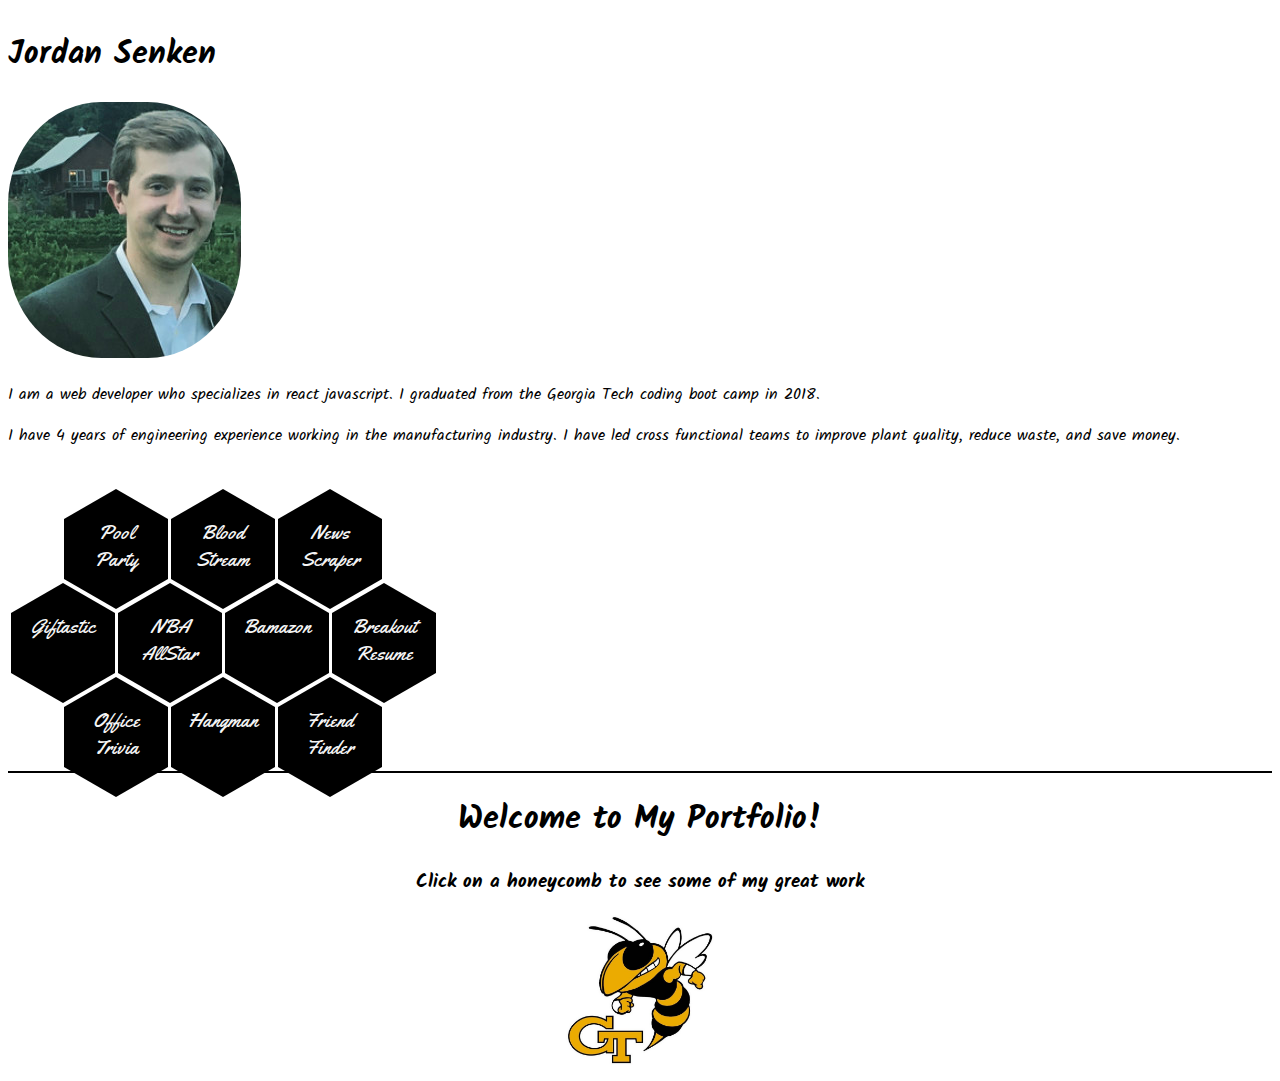
==== index.html @ 635cbb11 "index" ====
<!DOCTYPE html>
<html lang="en">
<head>
    <meta charset="UTF-8">
    <meta name="viewport" content="width=device-width, initial-scale=1.0">
    <meta http-equiv="X-UA-Compatible" content="ie=edge">
    <link rel="stylesheet" href="https://stackpath.bootstrapcdn.com/bootstrap/4.1.3/css/bootstrap.min.css" integrity="sha384-MCw98/SFnGE8fJT3GXwEOngsV7Zt27NXFoaoApmYm81iuXoPkFOJwJ8ERdknLPMO" crossorigin="anonymous">
    <link href="https://fonts.googleapis.com/css?family=Yellowtail" rel="stylesheet">
    <link href="https://fonts.googleapis.com/css?family=Kalam:400,700" rel="stylesheet">
    <link href="https://fonts.googleapis.com/css?family=Fredoka+One" rel="stylesheet">
    <link href="https://fonts.googleapis.com/css?family=Alfa+Slab+One" rel="stylesheet">
    <link href="https://fonts.googleapis.com/css?family=Russo+One" rel="stylesheet">
    <link href="https://fonts.googleapis.com/css?family=Patrick+Hand" rel="stylesheet">
    <link href="https://fonts.googleapis.com/css?family=Patua+One" rel="stylesheet">
    <link href="https://fonts.googleapis.com/css?family=Bangers" rel="stylesheet">
    <link href="https://fonts.googleapis.com/css?family=Glegoo" rel="stylesheet">
    <link href="https://fonts.googleapis.com/css?family=Boogaloo" rel="stylesheet">
    <link href="https://fonts.googleapis.com/css?family=Titan+One" rel="stylesheet">
    <link href="https://fonts.googleapis.com/css?family=Days+One" rel="stylesheet">

    <link rel="stylesheet" type="text/css" href="sheet.css">
    <title>Document</title>
    <script src="https://ajax.googleapis.com/ajax/libs/jquery/3.3.1/jquery.min.js"></script>
    <script src="logic.js"></script>
</head>
<body>
  <div class="container">
    <div class="row">
      <div class="col-md-6">
        <div class="row" id="title">
          <h1 id="myName">Jordan Senken</h1>
        </div>
        <div class="row">
          <div class="col-md-2"></div>
          <div class="col-md-4">
            <img src="./media/head.png" class="head">
          </div>
          <div class="col-md-4 col-sm-12">
            <p>
              I am a web developer who specializes in react javascript. I graduated from the Georgia Tech coding boot camp in 2018.
            </p>
            <p>
              I have 4 years of engineering experience working in the manufacturing industry. I have led cross functional teams to improve plant quality, reduce waste, and save money.
            </p>
          </div>
          <div class="col-md-2"></div>
        </div>
      </div>
      <div class="col-md-6" id="portfolio">
        <br>
        <div class="hex-row even">
          <div class="hex" id="poolParty" onclick="showPool()">
            <div class="top"></div>
            <div class="middle">
                <div>Pool</div>
                <div>Party</div>
            </div>
            <div class="bottom"></div>
          </div>
          <div class="hex" id="bloodStream" onclick="showBlood()">
            <div class="top"></div>
            <div class="middle">
                <div>Blood</div>
                <div>Stream</div>
              </div>
            <div class="bottom" id="newsScraper"></div>
          </div>
          <div class="hex" id="newsScrape" onclick="showNews()">
            <div class="top"></div>
            <div class="middle">
                <div>News</div>
                <div>Scraper</div>
            </div>
            <div class="bottom"></div>
          </div>
        </div>
        <div class="hex-row">
          <div class="hex" id="giftastic" onclick="showGif()">
            <div class="top"></div>
            <div class="middle">
                Giftastic
            </div>
            <div class="bottom"></div>
          </div>
          <div class="hex" id="nbaAllstar" onclick="showNBA()">
            <div class="top"></div>
            <div class="middle">
                <div>NBA</div>
                <div>AllStar</div>
            </div>
            <div class="bottom"></div>
          </div>
          <div class="hex" id="bamazon" onclick="showBA()">
            <div class="top"></div>
            <div class="middle">
              Bamazon
            </div>
            <div class="bottom"></div>
          </div>
          <div class="hex" id="breakout" onclick="showBr()">
            <div class="top"></div>
            <div class="middle">
                <div>Breakout</div>
                <div>Resume</div>
            </div>
            <div class="bottom"></div>
          </div>
        </div>
        <div class="hex-row even">
          <div class="hex" id="trivia" onclick="showTr()">
            <div class="top"></div>
            <div class="middle">
              <div>Office</div>
              <div>Trivia</div>
            </div>
            <div class="bottom"></div>
          </div>
          <div class="hex" id="hangman" onclick="showHM()">
            <div class="top"></div>
            <div class="middle">
              <div>Hangman</div>
            </div>
            <div class="bottom"></div>
          </div>
          <div class="hex" id="friend" onclick="showFF()">
            <div class="top"></div>
            <div class="middle">
              <div>Friend</div>
              <div>Finder</div>
            </div>
            <div class="bottom"></div>
          </div>
        </div>
      </div>
    </div>
    <div class="row" id="secondHalf">
        <div class="filler" id="nFiller">
            <div class="row">
              <div class="col-md-4"></div>
              <div class="col-md-4">
                <h1 id="welcome">Welcome to My Portfolio!</h1>             
              </div>
              <div class="col-md-4"></div>
            </div>
            <div class="row">
                <div class="col-md-4"></div>
                <div class="col-md-4">
                  <h3 id="welcome2"> Click on a honeycomb to see some of my great work</h3>
                </div>
                <div class="col-md-4"></div>
              </div>
            <div class="row">
              <div class="col-md-4"></div>
              <div class="col-md-4">
                <img class="buzz" src="./media/buzz.jpg">
              </div>
              <div class="col-md-4"></div>
            </div>
          </div>
      <div class="filler" id="ppFiller">
        <div class="row">
          <div class="col-md-4"></div>
          <div class="col-md-4">
            <h2 id="poolPartyH">Pool Party <img src="./media/pool.png" id="pool"></h2>             
          </div>
          <div class="col-md-4"></div>
        </div>
        <div class="row">
          <div class="col-md-2"></div>
          <div class="col-md-4">
            <img class="display" src="./imgs/pp.png">
          </div>
          <div class="col-md-4 info">
            <div class="desc" id="ppD">
              Pool party was a website created to allow friends to compete against each other by answering a series of questions before a big sporting or entertainment event. The idea was to create a second screen experience where a user could monitor which of their friends answered the most questions correctly as the event was going on.
            </div>
            <div class="tech">
              Technologies Used: React, Mongodb, Express, Passport, Bootstrap and JQuery
            </div>
            <hr>
            <a class="btn btn-secondary" target="_blank" role="button" href="https://github.com/jsenken/poolParty">Github</a>
            <a class="btn btn-secondary" target="_blank" role="button" href="https://pool--party.herokuapp.com/">Deployed</a>
          </div>
          <div class="col-md-2"></div>
        </div>
      </div>
      <div class="filler" id="bsFiller">
          <div class="row">
              <div class="col-md-4"></div>
              <div class="col-md-4">
                <h2 id="bsH">Blood Stream</h2>
              </div>
              <div class="col-md-4"></div>
            </div>
            <div class="row">
              <div class="col-md-2"></div>
              <div class="col-md-4">
                <img class="display" src="./imgs/BS.jpg">
              </div>
              <div class="col-md-4">
                <div class="desc" id="bsD">
                  Blood stream was a group project put together during the coding bootcamp. It is a website for video game consumers to go to find the most up to date information about a video game. A user would search a game and twitch streams, reddit board posts and critical reviews would show. I specifically worked on the API calls to IGDB to pull review information. 
                </div>
                <div class="tech">
                  Technologies Used: React, Mongodb, Express, Passport, Bootstrap and JQuery
                </div>
                <hr>
                <a class="btn btn-secondary" target="_blank" role="button" href="#">Github</a>
                <a class="btn btn-secondary" target="_blank" role="button" href="#">Deployed</a>
              </div>
              <div class="col-md-2"></div>
            </div>
      </div>
      <div class="filler" id="nsFiller">
          <div class="row">
              <div class="col-md-4"></div>
              <div class="col-md-4">
                <h2 id="scraperH">Fantasy Football News Scraper</h2>
              </div>
              <div class="col-md-4"></div>
            </div>
            <div class="row">
              <div class="col-md-2"></div>
              <div class="col-md-4">
                <img class="display" src="./imgs/ns.png">
              </div>
              <div class="col-md-4">
                <div class="desc" id="nsD">
                  This website was a homework assignment for our coding bootcamp. It simply scrapes the ESPN Fantasy Football site and displays all of the links for users to click on. The user can then take notes on useful information from the articles.  
                </div>
                <div class="tech">
                  Technologies Used: HTML, CSS, JQuery, and Mongodb
                </div>
                <hr>
                <a class="btn btn-secondary" target="_blank" role="button" href="https://github.com/jsenken/newScrape">Github</a>
                <a class="btn btn-secondary" target="_blank" role="button" href="https://newscrape-js.herokuapp.com/">Deployed</a>
              </div>
              <div class="col-md-2"></div>
            </div>
      </div>
      <div class="filler" id="gtFiller">
        <div class="row">
          <div class="col-md-4"></div>
          <div class="col-md-4">
            <h2 id="gtH">Giftastic</h2>
          </div>
          <div class="col-md-4"></div>
        </div>
        <div class="row">
          <div class="col-md-2"></div>
          <div class="col-md-4">
            <img class="display" src="./imgs/gif.png">
          </div>
          <div class="col-md-4">
            <div class="desc" id="gtD">
              This website was a homework assignment for our coding bootcamp. I used the giphy api to make a dynamic web page that populates with gifs of your choice and puts them in basketball card frame. 
            </div>
            <div class="tech">
              Technologies Used: HTML, CSS, JQuery, and AJAX
            </div>
            <hr>
            <a class="btn btn-secondary" target="_blank" role="button" href="https://github.com/jsenken/GifTastic">Github</a>
            <a class="btn btn-secondary" target="_blank" role="button" href="https://jsenken.github.io/GifTastic/">Deployed</a>
          </div>
          <div class="col-md-2"></div>
        </div>
      </div>
      <div class="filler" id="naFiller">
        <div class="row">
          <div class="col-md-4"></div>
          <div class="col-md-4">
            <h2 id="nbaH">NBA Allstar Saturday</h2>
          </div>
          <div class="col-md-4"></div>
        </div>
        <div class="row">
          <div class="col-md-2"></div>
          <div class="col-md-4">
            <img class="display" src="#">
          </div>
          <div class="col-md-4">
            <div class="desc" id="nbaD">
              This website I designed for my friends to be able to pick who would win each NBA allstar saturday night event.
            </div>
            <div class="tech">
              Technologies Used: HTML, CSS, JQuery, MongoDB, and React
            </div>
            <hr>
            <a class="btn btn-secondary" target="_blank" role="button" href="#">Github</a>
            <a class="btn btn-secondary" target="_blank" role="button" href="#">Deployed</a>
          </div>
          <div class="col-md-2"></div>
        </div>
      </div>
      <div class="filler" id="baFiller">
        <div class="row">
          <div class="col-md-4"></div>
          <div class="col-md-4">
            <h2 id="baH">Bamazon</h2>
          </div>
          <div class="col-md-4"></div>
        </div>
        <div class="row">
          <div class="col-md-2"></div>
          <div class="col-md-4">
            <img class="display" src="./imgs/bamazon.png">
          </div>
          <div class="col-md-4">
            <div class="desc" id="baD">
                This app uses inquirer to allow customers to buy sports drinks and equipment from a make believe supplier and allows an owner to update product inventory listed in a sql database.
            </div>
            <div class="tech">
              Technologies Used: Node.js, inquirer, and SQL
            </div>
            <hr>
            <a class="btn btn-secondary" target="_blank" role="button" href="https://github.com/jsenken/Bamazon">Github</a>

          </div>
          <div class="col-md-2"></div>
        </div>
      </div>
      <div class="filler" id="brFiller">
          <div class="row">
              <div class="col-md-4"></div>
              <div class="col-md-4">
                <h2 id="brH">Breakout Resume</h2>
              </div>
              <div class="col-md-4"></div>
            </div>
            <div class="row">
              <div class="col-md-2"></div>
              <div class="col-md-4">
                <img class="display" src="./imgs/br.png">
              </div>
              <div class="col-md-4">
                <div class="desc" id="brD">
                  I made this website as a fun way for employers to view my resume. Each aspect of my resume is revealed after the user wins a level of the game. 
                </div>
                <div class="tech">
                  Technologies Used: HTML, CSS and Javascript
                </div>
                <hr>
                <a class="btn btn-secondary" target="_blank" role="button" href="https://github.com/jsenken/breakoutResume">Github</a>
                <a class="btn btn-secondary" target="_blank" role="button" href="https://jsenken.github.io/breakoutResume/">Deployed</a>
              </div>
              <div class="col-md-2"></div>
            </div>
      </div>
      <div class="filler" id="trFiller">
          <div class="row">
              <div class="col-md-4"></div>
              <div class="col-md-4">
                <h2 id="otH">Office Trivia</h2>
              </div>
              <div class="col-md-4"></div>
            </div>
            <div class="row">
              <div class="col-md-2"></div>
              <div class="col-md-4">
                <img class="display" src="./imgs/office.jpg">
              </div>
              <div class="col-md-4">
                <div class="desc" id="otD">
                  This was a homework assignment for the bootcamp. I have always been a huge fan of the office. This is a basic javascript trivia game where the user answers multiple choice questions and gets a grade based on correct answers.
                </div>
                <div class="tech">
                  Technologies Used: HTML, CSS, Jquery and Javascript
                </div>
                <hr>
                <a class="btn btn-secondary" target="_blank" role="button" href="https://github.com/jsenken/Trivia-Game">Github</a>
                <a class="btn btn-secondary" target="_blank" role="button" href="https://jsenken.github.io/Trivia-Game/">Deployed</a>
              </div>
              <div class="col-md-2"></div>
            </div>
      </div>
      <div class="filler" id="dkFiller">
          <div class="row">
              <div class="col-md-4"></div>
              <div class="col-md-4">
                <h2 id="dtH">Dunkman</h2>
              </div>
              <div class="col-md-4"></div>
            </div>
            <div class="row">
              <div class="col-md-2"></div>
              <div class="col-md-4">
                <img class="display" src="./imgs/dunk.jpg">
              </div>
              <div class="col-md-4">
                <div class="desc" id="dtD">
                  This was one of the first homework assignments in the bootcamp. It is a basic javascript hangman type game where the user guesses a word letter by letter.
                </div>
                <div class="tech">
                  Technologies Used: HTML, CSS and Javascript
                </div>
                <hr>
                <a class="btn btn-secondary" target="_blank" role="button" href="https://jsenken.github.io/Word-Guess-Game/">Github</a>
                <a class="btn btn-secondary" target="_blank" role="button" href="https://github.com/jsenken/Word-Guess-Game">Deployed</a>
              </div>
              <div class="col-md-2"></div>
            </div>
      </div>
      <div class="filler" id="ffFiller">
          <div class="row">
              <div class="col-md-4"></div>
              <div class="col-md-4">
                <h2 id="ffH">Friend Finder</h2>
              </div>
              <div class="col-md-4"></div>
            </div>
            <div class="row">
              <div class="col-md-2"></div>
              <div class="col-md-4">
                <img class="display" src="./imgs/friend.jpg">
              </div>
              <div class="col-md-4">
                <div class="desc" id="ffD">
                  This was a homework assignment from the coding bootcamp. It is a full stack compatibility based dating application. It takes the results from the user survey and then compares it with answers from other users. Then the app displays the name and picture of the user with the best overall match. 
                </div>
                <div class="tech">
                  Technologies Used: HTML, CSS, Express, Body-Parser, Routing, API, and Bootsrap
                </div>
                <hr>
                <a class="btn btn-secondary" target="_blank" role="button" href="https://github.com/jsenken/Friend-Finder">Github</a>
                <a class="btn btn-secondary" target="_blank" role="button" href="https://friends-finder-jorsenk.herokuapp.com/">Deployed</a>
              </div>
              <div class="col-md-2"></div>
            </div>
      </div>
    </div>
    <!-- <div class="footer">
      <div class="row">
        <div class="col-md-3"></div>
        <div class="col-md-3">
          <h2>Contact Me:</h2>
        </div>
        <div class="col-md-3"></div>
        <div class="col-md-3"></div>
      </div>
    </div> -->
  </div>
</body>
</html>
---- sheet.css ----
.infront {
    top: 0%;
    left: 0%;
    transform: translate(29%, 0%);
    z-index: 1;
  }

.head{
    border-radius: 40%;
}

#myName,#welcome{
    font-family: 'Kalam', cursive;
    font-weight: bold;
}
body{
    font-family: 'Kalam', cursive;
}

#pool{
    height:25px;
}


.hex {
    float: left;
    margin-left: 3px;
    margin-bottom: -26px;
    font-family: 'Yellowtail', cursive;
    color: whitesmoke;
    font-size: 20px;
    justify-content: center;
    align-content: center;
    text-align: center;
}
.hex:hover {
  cursor: pointer;
}

.hex:hover .top {
  border-bottom-color: gold;
}

.hex:hover .middle {
 background: gold;
 color: black;
}

.hex:hover .bottom {
  border-top-color: gold;  
}

.hex:active .infront {
    display: none;
  }

.hex .top {
    width: 0;
    border-bottom: 30px solid black;
    border-left: 52px solid transparent;
    border-right: 52px solid transparent;
}
.hex .middle {
    width: 104px;
    height: 60px;
    background: black;
}
.hex .bottom {
    width: 0;
    border-top: 30px solid black;
    border-left: 52px solid transparent;
    border-right: 52px solid transparent;
}
.hex-row {
    clear: left;
}
.hex-row.even {
    margin-left: 53px;
}

#title{
    justify-content: center;
    align-content: center;
}

#secondHalf{
    border-top: 2px black solid;
}

.footer{
    height: 60px;
    background-color: black;
    color: whitesmoke;
    position: fixed;
    left: 0;
    bottom: 0;
    width: 100%;
}

.container {
    padding: 0px;
    margin: 0px;
    width: 100%;
    max-width: 100%;
    align-content: center;
}

#portfolio{
    align-content: center;
    justify-content: center;
    text-align: center;
}

.filler{
    max-width: 100%;
    width: 100%;
    text-align: center;
    align-content: center;
    justify-content: center;
}

#ppFiller{
    display: none;
}

#poolPartyH{
    font-family: 'Fredoka One', cursive;
    color: rgb(16, 134, 245);
}

#ppD{
    background-color: rgb(16, 134, 245);
}

#bsFiller{
    display: none;
}
#bsH{
    font-family: 'Days One', sans-serif;
    color: fuchsia;
}
#bsD{
    background-color: fuchsia;
}

#nsFiller{
    display: none;
}

#scraperH{
    font-family: 'Alfa Slab One', cursive;
    color: green;
}

#nsD{
    background-color: green;
}

#gtFiller{
    display: none;
}

#gtH{
    font-family: 'Patrick Hand', cursive;
    color: chocolate;
}

#gtD{
    background-color: chocolate;
}

#naFiller{
    display: none;
}

#nbaH{
    font-family: 'Russo One', sans-serif;
    color:black;
}

#nbaD{
    background-color: black;
}

#baFiller{
    display: none;
}

#baH{
    font-family: 'Patua One', cursive;
    color: orange;
}

#baD{
    background-color: orange;
}

#brFiller{
    display: none;
}

#brH{
    font-family: 'Bangers', cursive;
    color: gray;
}

#brD{
    background-color: gray;
}

#trFiller{
    display: none;
}

#otH{
    font-family: 'Glegoo', serif;
    color: brown;
}

#otD{
    background-color: brown;
}

#dkFiller{
    display: none;
}
#dtH{
    font-family: 'Boogaloo', cursive;
    color: red;
}
#dtD{
    background-color: red;
}

#ffFiller{
    display: none;
}
#ffH{
    font-family: 'Titan One', cursive;
    color: rgb(31, 31, 143);
}
#ffD{
    background-color: rgb(31, 31, 143);
}

.display{
    width: 100%;
}

.desc{
    background-color: black;
    color: whitesmoke;
    border-radius: 50%;
    padding: 50px;
}

.buzz{
    height: 150px;
}
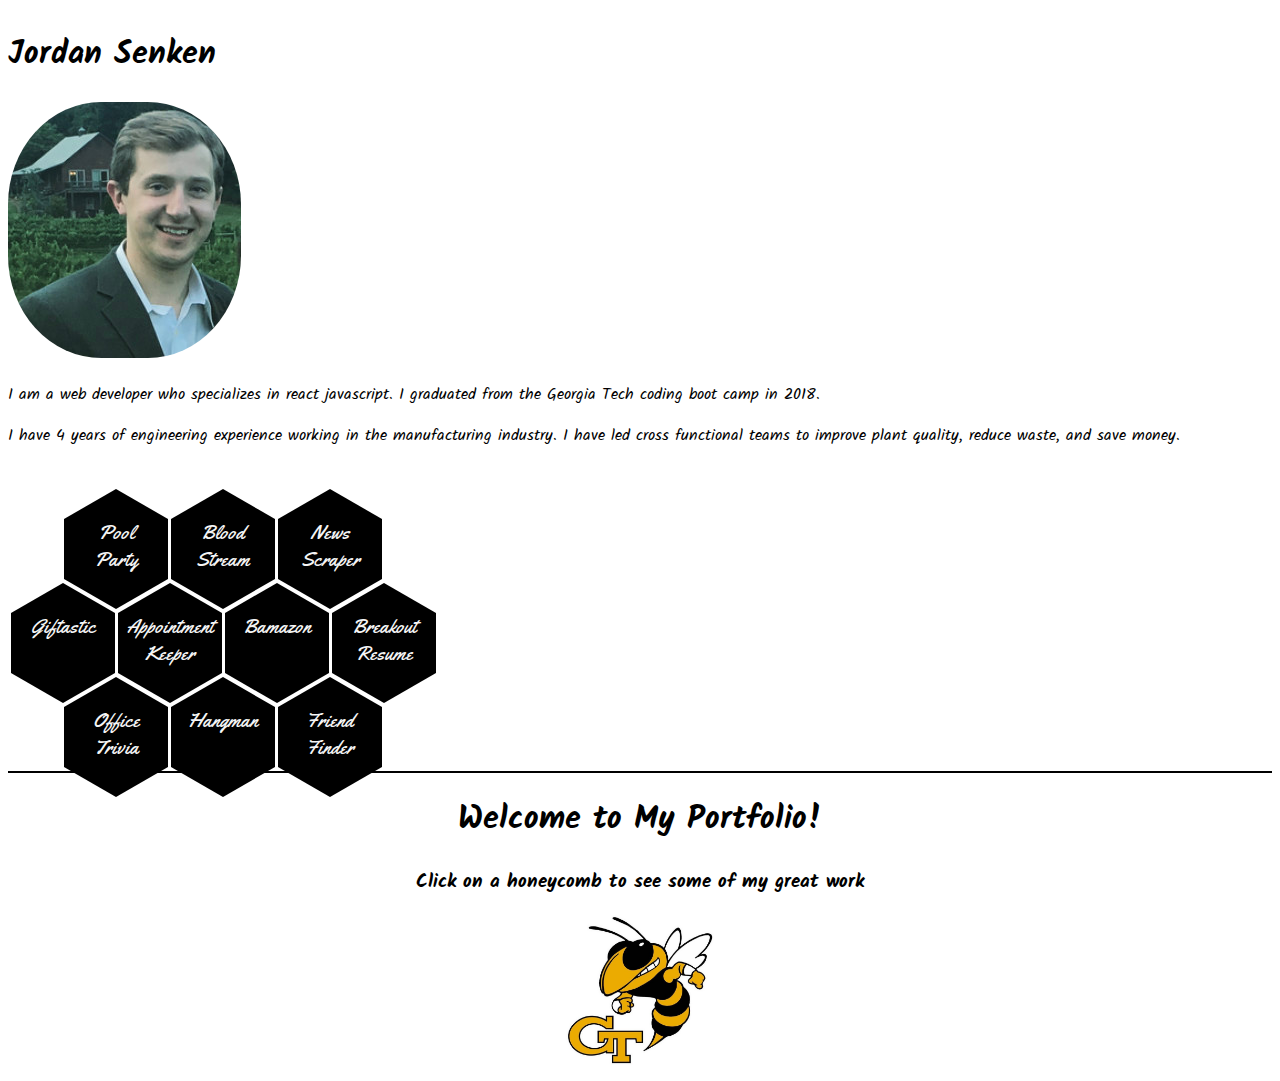
==== commit 0b3d812c: "added deploy" ====
--- a/index.html
+++ b/index.html
@@ -85,8 +85,8 @@
           <div class="hex" id="nbaAllstar" onclick="showNBA()">
             <div class="top"></div>
             <div class="middle">
-                <div>NBA</div>
-                <div>AllStar</div>
+                <div>Appointment</div>
+                <div>Keeper</div>
             </div>
             <div class="bottom"></div>
           </div>
@@ -168,7 +168,7 @@
         <div class="row">
           <div class="col-md-2"></div>
           <div class="col-md-4">
-            <img class="display" src="./imgs/pp.png">
+            <img class="display" src="./media/pp.png">
           </div>
           <div class="col-md-4 info">
             <div class="desc" id="ppD">
@@ -195,7 +195,7 @@
             <div class="row">
               <div class="col-md-2"></div>
               <div class="col-md-4">
-                <img class="display" src="./imgs/BS.jpg">
+                <img class="display" src="./media/BS.jpg">
               </div>
               <div class="col-md-4">
                 <div class="desc" id="bsD">
@@ -222,7 +222,7 @@
             <div class="row">
               <div class="col-md-2"></div>
               <div class="col-md-4">
-                <img class="display" src="./imgs/ns.png">
+                <img class="display" src="./media/ns.png">
               </div>
               <div class="col-md-4">
                 <div class="desc" id="nsD">
@@ -249,7 +249,7 @@
         <div class="row">
           <div class="col-md-2"></div>
           <div class="col-md-4">
-            <img class="display" src="./imgs/gif.png">
+            <img class="display" src="./media/gif.png">
           </div>
           <div class="col-md-4">
             <div class="desc" id="gtD">
@@ -269,7 +269,7 @@
         <div class="row">
           <div class="col-md-4"></div>
           <div class="col-md-4">
-            <h2 id="nbaH">NBA Allstar Saturday</h2>
+            <h2 id="nbaH">Appointment Keeper</h2>
           </div>
           <div class="col-md-4"></div>
         </div>
@@ -280,14 +280,14 @@
           </div>
           <div class="col-md-4">
             <div class="desc" id="nbaD">
-              This website I designed for my friends to be able to pick who would win each NBA allstar saturday night event.
+              This website I designed as a coding challenge for an employer. The app allows someone to keep track of appointments from 9am- 5pm. Each hour time slot has a button that will open a modal and allow the user to enter in the name and phone number of whoever booked the appointment. The appointment slot will then turn red indicating that someone has booked it.
             </div>
             <div class="tech">
-              Technologies Used: HTML, CSS, JQuery, MongoDB, and React
+              Technologies Used: React, Redux, HTML, CSS, and JQuery
             </div>
             <hr>
-            <a class="btn btn-secondary" target="_blank" role="button" href="#">Github</a>
-            <a class="btn btn-secondary" target="_blank" role="button" href="#">Deployed</a>
+            <a class="btn btn-secondary" target="_blank" role="button" href="https://github.com/jsenken/appointmentKeeper">Github</a>
+            <a class="btn btn-secondary" target="_blank" role="button" href="https://appointment-keeper.herokuapp.com/">Deployed</a>
           </div>
           <div class="col-md-2"></div>
         </div>
@@ -303,7 +303,7 @@
         <div class="row">
           <div class="col-md-2"></div>
           <div class="col-md-4">
-            <img class="display" src="./imgs/bamazon.png">
+            <img class="display" src="./media/bamazon.png">
           </div>
           <div class="col-md-4">
             <div class="desc" id="baD">
@@ -330,7 +330,7 @@
             <div class="row">
               <div class="col-md-2"></div>
               <div class="col-md-4">
-                <img class="display" src="./imgs/br.png">
+                <img class="display" src="./media/br.png">
               </div>
               <div class="col-md-4">
                 <div class="desc" id="brD">
@@ -357,7 +357,7 @@
             <div class="row">
               <div class="col-md-2"></div>
               <div class="col-md-4">
-                <img class="display" src="./imgs/office.jpg">
+                <img class="display" src="./media/office.jpg">
               </div>
               <div class="col-md-4">
                 <div class="desc" id="otD">
@@ -384,7 +384,7 @@
             <div class="row">
               <div class="col-md-2"></div>
               <div class="col-md-4">
-                <img class="display" src="./imgs/dunk.jpg">
+                <img class="display" src="./media/dunk.jpg">
               </div>
               <div class="col-md-4">
                 <div class="desc" id="dtD">
@@ -411,7 +411,7 @@
             <div class="row">
               <div class="col-md-2"></div>
               <div class="col-md-4">
-                <img class="display" src="./imgs/friend.jpg">
+                <img class="display" src="./media/friend.jpg">
               </div>
               <div class="col-md-4">
                 <div class="desc" id="ffD">
@@ -428,16 +428,6 @@
             </div>
       </div>
     </div>
-    <!-- <div class="footer">
-      <div class="row">
-        <div class="col-md-3"></div>
-        <div class="col-md-3">
-          <h2>Contact Me:</h2>
-        </div>
-        <div class="col-md-3"></div>
-        <div class="col-md-3"></div>
-      </div>
-    </div> -->
   </div>
 </body>
 </html>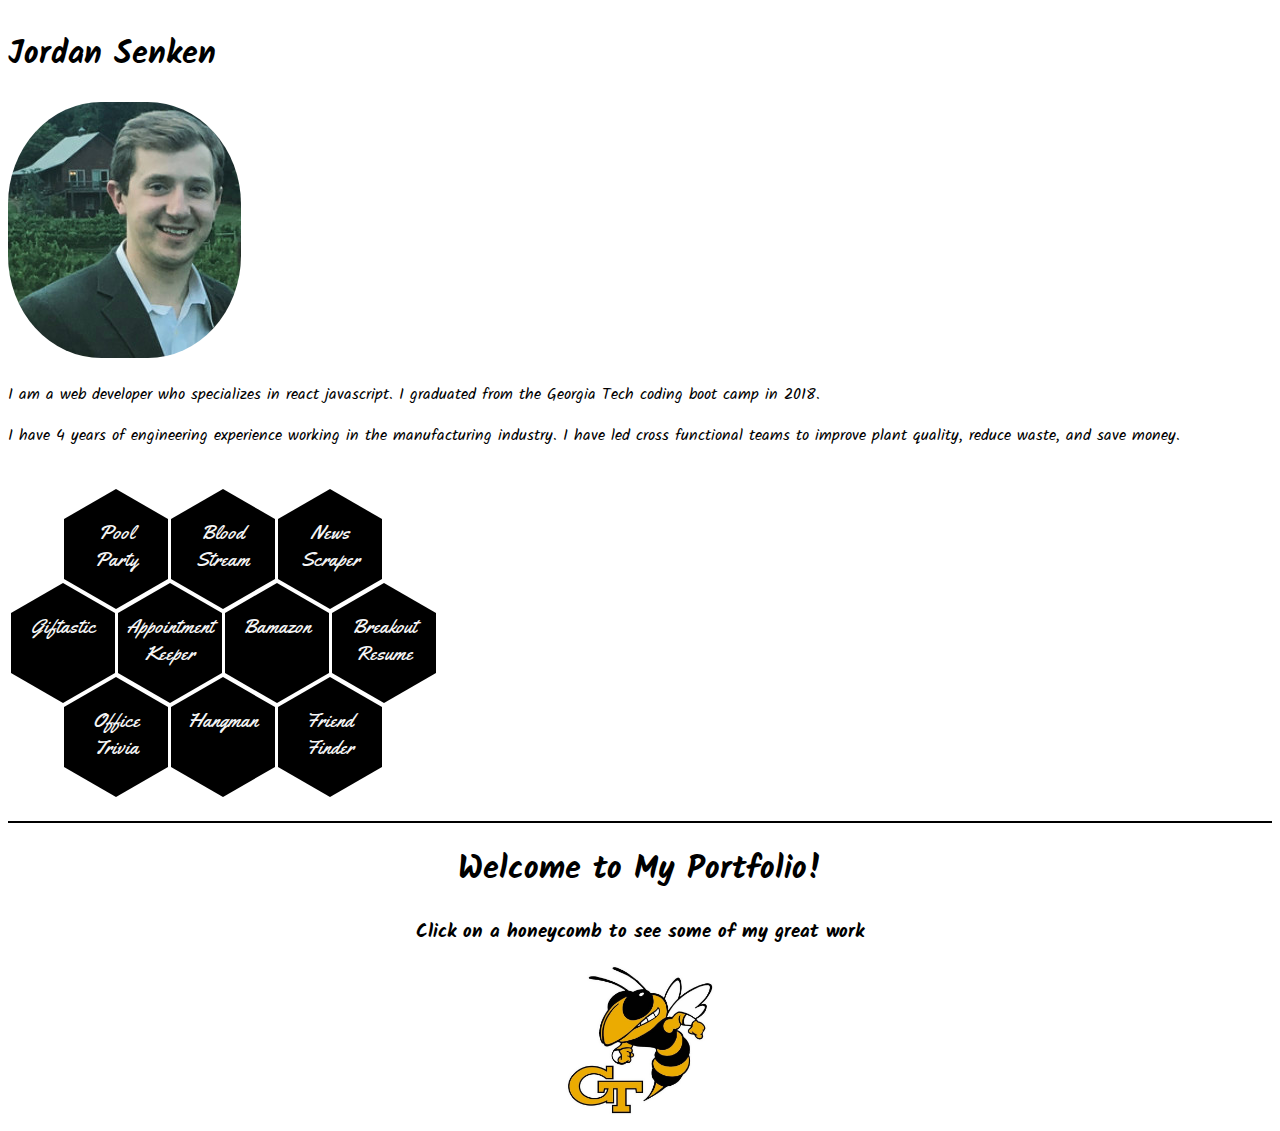
==== commit 259c0da4: "update spacing" ====
--- a/index.html
+++ b/index.html
@@ -32,7 +32,7 @@
         </div>
         <div class="row">
           <div class="col-md-2"></div>
-          <div class="col-md-4">
+          <div class="col-md-5">
             <img src="./media/head.png" class="head">
           </div>
           <div class="col-md-4 col-sm-12">
@@ -43,7 +43,7 @@
               I have 4 years of engineering experience working in the manufacturing industry. I have led cross functional teams to improve plant quality, reduce waste, and save money.
             </p>
           </div>
-          <div class="col-md-2"></div>
+          <div class="col-md-1"></div>
         </div>
       </div>
       <div class="col-md-6" id="portfolio">
@@ -133,6 +133,8 @@
         </div>
       </div>
     </div>
+    <br>
+    <br>
     <div class="row" id="secondHalf">
         <div class="filler" id="nFiller">
             <div class="row">
@@ -276,7 +278,7 @@
         <div class="row">
           <div class="col-md-2"></div>
           <div class="col-md-4">
-            <img class="display" src="#">
+            <img class="display" src="./media/appointmentKeeper.png">
           </div>
           <div class="col-md-4">
             <div class="desc" id="nbaD">
